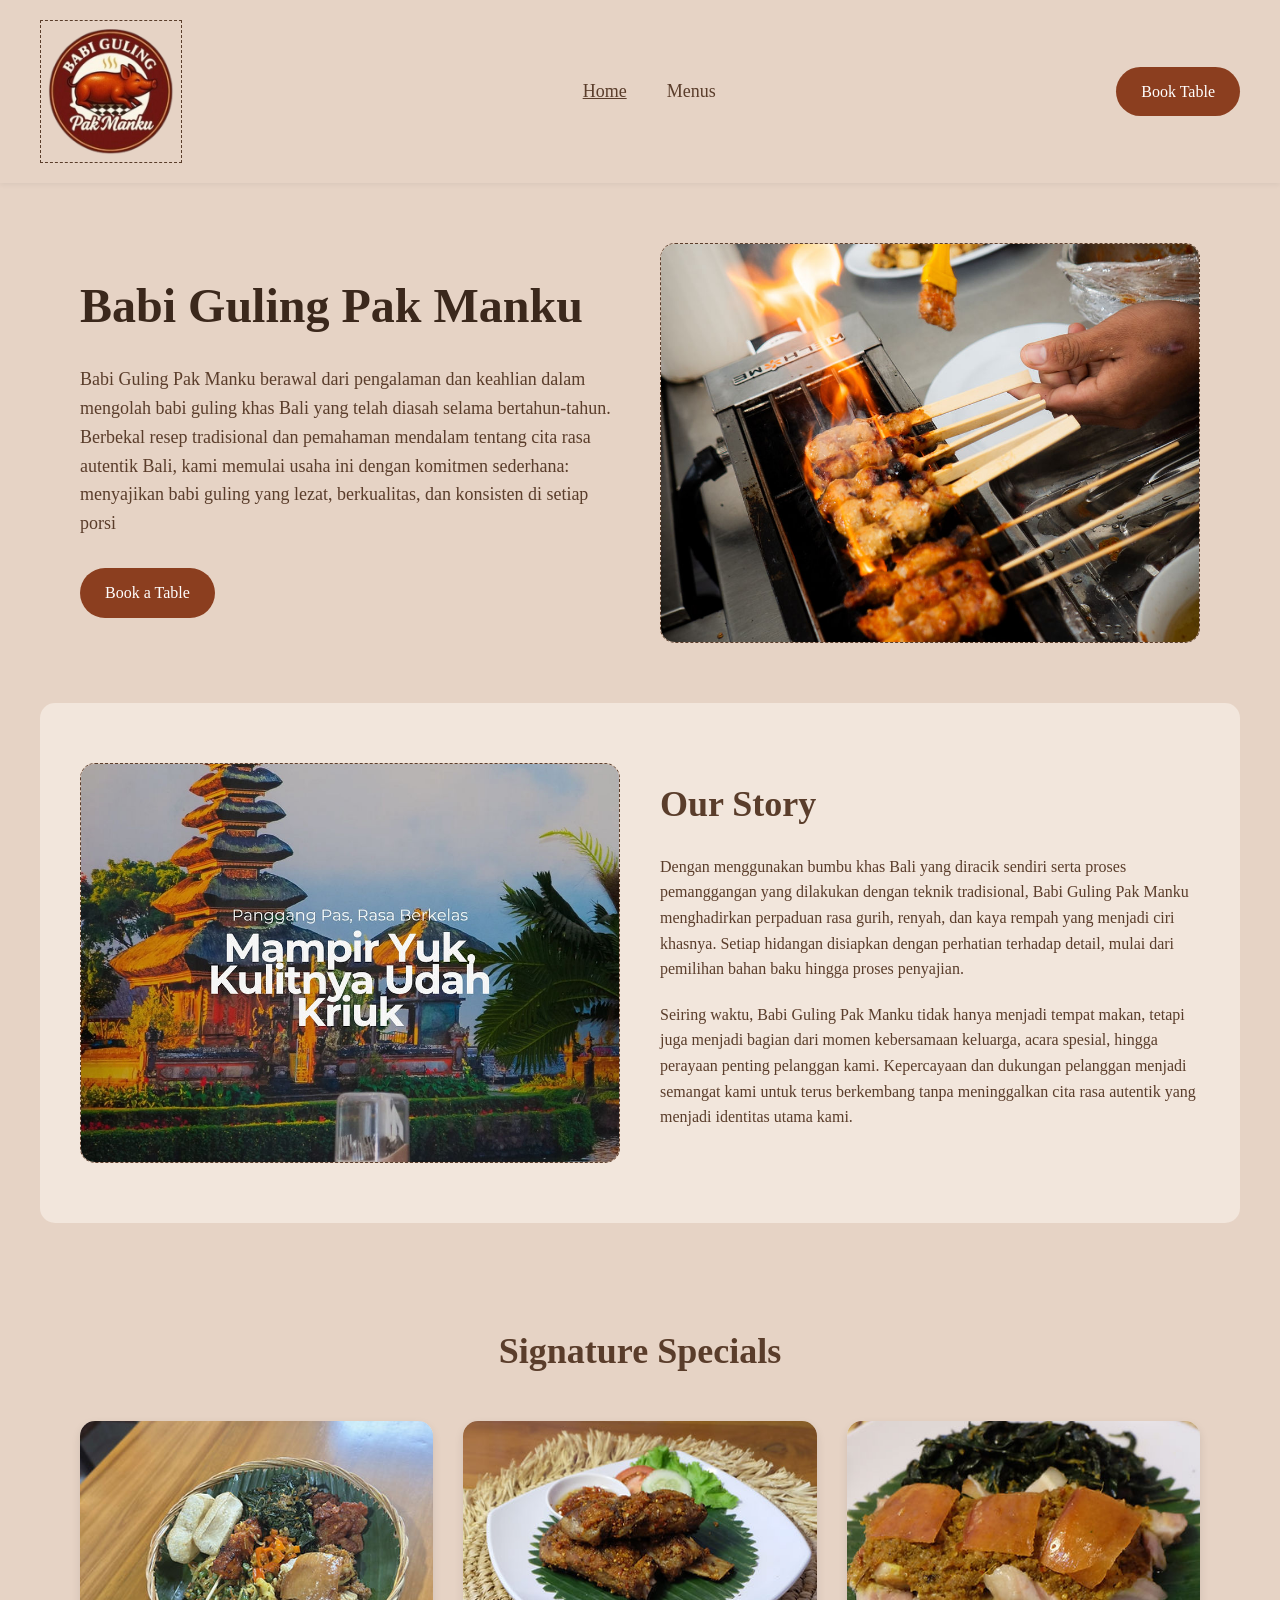
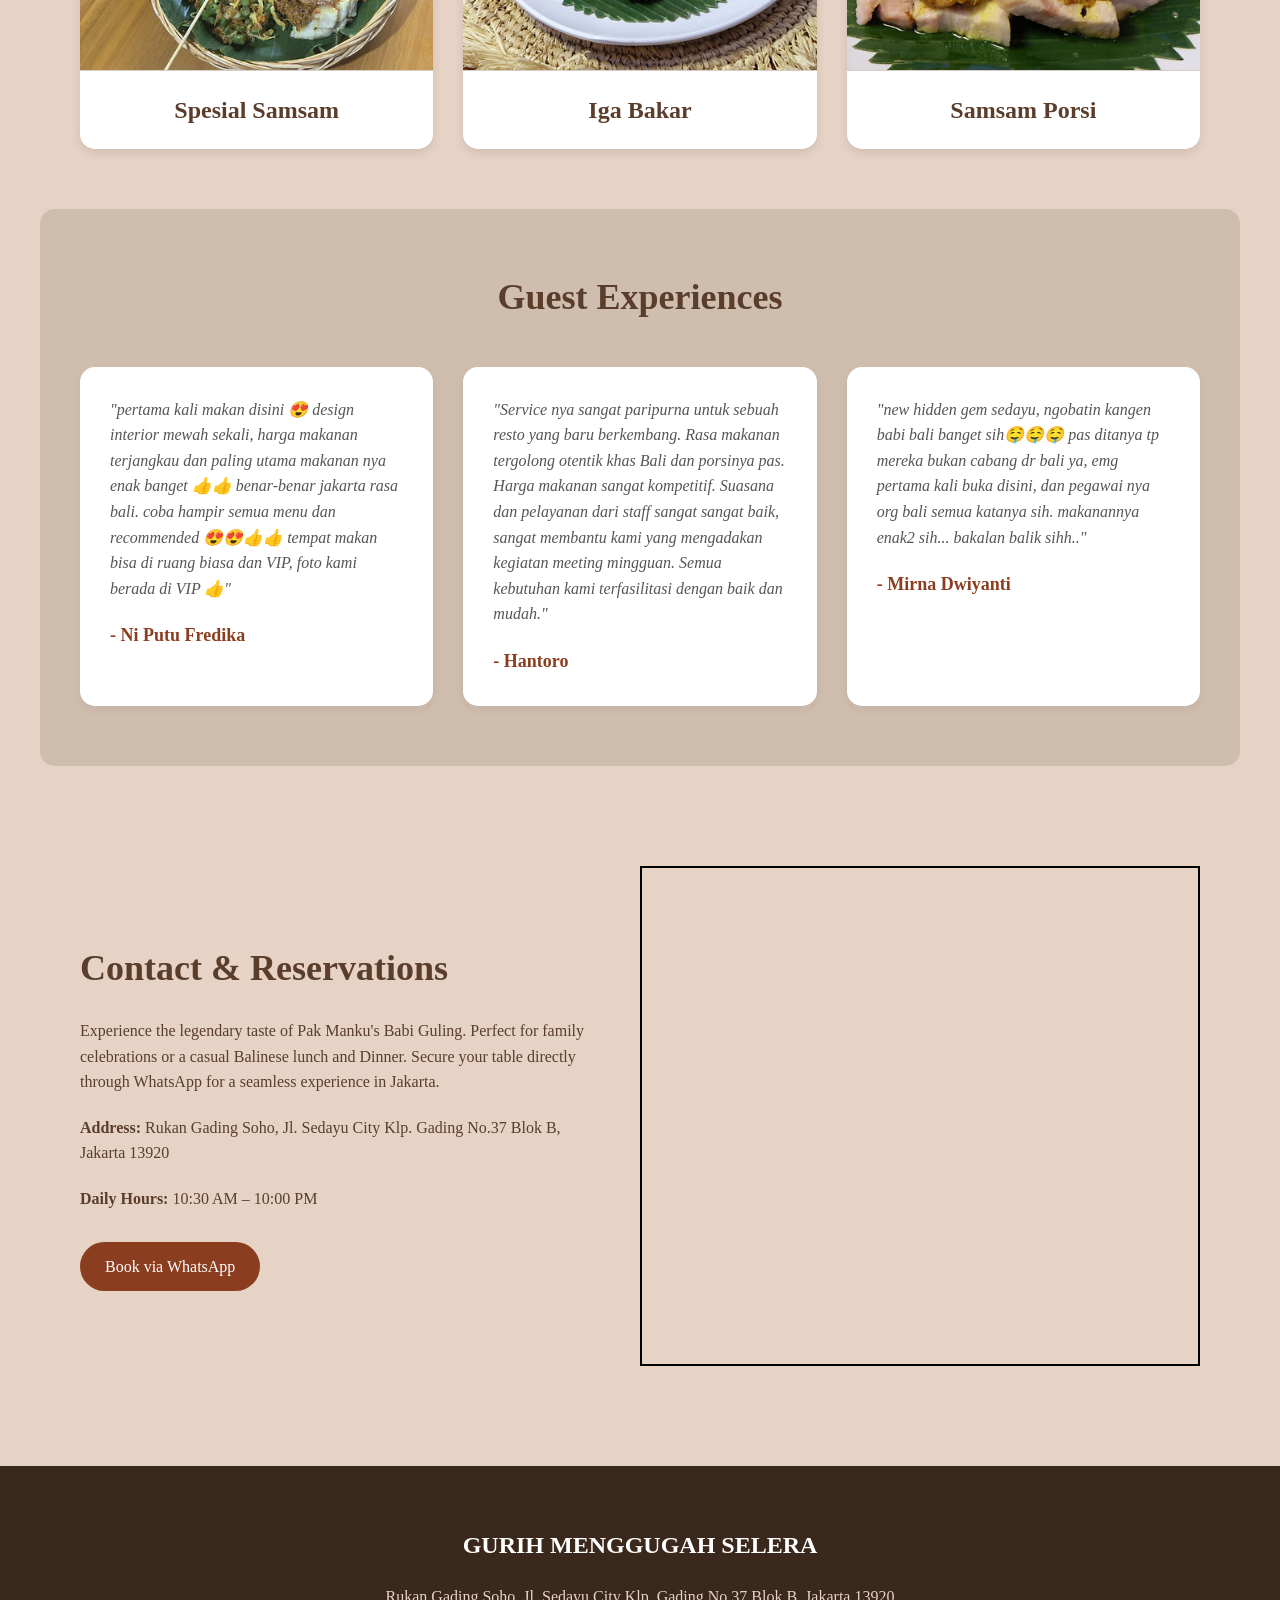
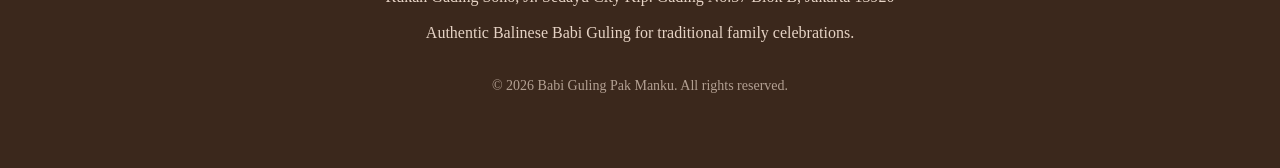
==== index.html @ b66da1f1 "initial" ====
<!DOCTYPE html>
<html lang="en">

<head>
  <meta charset="UTF-8">
  <meta name="viewport" content="width=device-width, initial-scale=1.0">
  <title>Babi Guling Pak Manku</title>
  <link rel="stylesheet" href="index.css">
</head>

<body>

  <nav class="navbar">
    <div class="nav-container">
      <div class="logo">
        <img src="/assets/img/logo-bb.png" alt="Logo" style="background-color: transparent; width: 142px; height: 143px; object-fit: contain; object-position: center center;">
      </div>
      <ul class="nav-menu">
        <li><a href="index.html" class="active">Home</a></li>
        <li><a href="menus.html">Menus</a></li>
      </ul>
      <div class="nav-btn">
        <a href="https://api.whatsapp.com/send?phone=6282313356805" class="btn">Book Table</a>
      </div>
    </div>
  </nav>

  <header class="hero">
    <div class="hero-content">
      <h1>Babi Guling Pak Manku</h1>
      <p>Babi Guling Pak Manku berawal dari pengalaman dan keahlian dalam mengolah babi guling khas Bali yang telah
        diasah selama bertahun-tahun. Berbekal resep tradisional dan pemahaman mendalam tentang cita rasa autentik Bali,
        kami memulai usaha ini dengan komitmen sederhana: menyajikan babi guling yang lezat, berkualitas, dan konsisten
        di setiap porsi</p>
      <a href="https://api.whatsapp.com/send?phone=6282313356805" class="btn">Book a Table</a>
    </div>
    <div class="hero-image">
      <img src="./assets/img/HOME-1.jpg" alt="Babi Guling Pak Manku">
    </div>
  </header>

  <section class="our-story">
    <div class="story-image">
      <img src="/assets/img/HOME-2.jpg" alt="Our Story">
    </div>
    <div class="story-content">
      <h2>Our Story</h2>
      <p>Dengan menggunakan bumbu khas Bali yang diracik sendiri serta proses pemanggangan yang dilakukan dengan teknik
        tradisional, Babi Guling Pak Manku menghadirkan perpaduan rasa gurih, renyah, dan kaya rempah yang menjadi ciri
        khasnya. Setiap hidangan disiapkan dengan perhatian terhadap detail, mulai dari pemilihan bahan baku hingga
        proses penyajian.</p>
      <p>Seiring waktu, Babi Guling Pak Manku tidak hanya menjadi tempat makan, tetapi juga menjadi bagian dari momen
        kebersamaan keluarga, acara spesial, hingga perayaan penting pelanggan kami. Kepercayaan dan dukungan pelanggan
        menjadi semangat kami untuk terus berkembang tanpa meninggalkan cita rasa autentik yang menjadi identitas utama
        kami.</p>
    </div>
  </section>

  <section class="signature-specials">
    <h2>Signature Specials</h2>
    <div class="specials-grid">
      <div class="special-card">
        <img src="/assets/img/Spesial SamSam.jpg" alt="Spesial Samsam">
        <h3>Spesial Samsam</h3>
      </div>
      <div class="special-card">
        <img src="/assets/img/Iga Bakar.jpg" alt="Iga Bakar">
        <h3>Iga Bakar</h3>
      </div>
      <div class="special-card">
        <img src="/assets/img/Samsam Porsi.jpg" alt="Samsam Porsi">
        <h3>Samsam Porsi</h3>
      </div>
    </div>
  </section>

  <section class="guest-experiences">
    <h2>Guest Experiences</h2>
    <div class="reviews-grid">
      <div class="review-card">
        <p>"pertama kali makan disini 😍 design interior mewah sekali, harga makanan terjangkau dan paling utama makanan
          nya enak banget 👍👍 benar-benar jakarta rasa bali. coba hampir semua menu dan recommended 😍😍👍👍 tempat
          makan bisa di ruang biasa dan VIP, foto kami berada di VIP 👍"</p>
        <h4>- Ni Putu Fredika</h4>
      </div>
      <div class="review-card">
        <p>"Service nya sangat paripurna untuk sebuah resto yang baru berkembang. Rasa makanan tergolong otentik khas
          Bali dan porsinya pas. Harga makanan sangat kompetitif. Suasana dan pelayanan dari staff sangat sangat baik,
          sangat membantu kami yang mengadakan kegiatan meeting mingguan. Semua kebutuhan kami terfasilitasi dengan baik
          dan mudah."</p>
        <h4>- Hantoro</h4>
      </div>
      <div class="review-card">
        <p>"new hidden gem sedayu, ngobatin kangen babi bali banget sih🤤🤤🤤 pas ditanya tp mereka bukan cabang dr bali
          ya, emg pertama kali buka disini, dan pegawai nya org bali semua katanya sih. makanannya enak2 sih... bakalan
          balik sihh.."</p>
        <h4>- Mirna Dwiyanti</h4>
      </div>
    </div>
  </section>

  <section class="contact">
    <div class="contact-content">
      <h2>Contact & Reservations</h2>
      <p>Experience the legendary taste of Pak Manku's Babi Guling. Perfect for family celebrations or a casual Balinese
        lunch and Dinner. Secure your table directly through WhatsApp for a seamless experience in Jakarta.</p>
      <p><strong>Address:</strong> Rukan Gading Soho, Jl. Sedayu City Klp. Gading No.37 Blok B, Jakarta 13920</p>
      <p><strong>Daily Hours:</strong> 10:30 AM – 10:00 PM</p>
      <a href="https://api.whatsapp.com/send?phone=6282313356805" class="btn">Book via WhatsApp</a>
    </div>
  <div class="map-container">
    <iframe
      src="https://www.google.com/maps?q=Babi+Guling+Pak+Manku@-6.143200,106.943600&z=17&output=embed">
    </iframe>
  </div>
  </section>

  <footer class="footer">
    <div class="footer-container">
      <h2>GURIH MENGGUGAH SELERA</h2>
      <p>Rukan Gading Soho, Jl. Sedayu City Klp. Gading No.37 Blok B, Jakarta 13920</p>
      <p>Authentic Balinese Babi Guling for traditional family celebrations.</p>
      <p class="copyright">&copy; 2026 Babi Guling Pak Manku. All rights reserved.</p>
    </div>
  </footer>

</body>

</html>
---- index.css ----
* {
  margin: 0;
  padding: 0;
  box-sizing: border-box;
  font-family: serif;
}

body {
  background-color: #e6d3c5; /* soft beige like your design */
  color: #5a3d2b;
  line-height: 1.6;
}

img {
  max-width: 100%;
  display: block;
}

/* Navbar */
.navbar {
  width: 100%;
  padding: 20px 40px;
  background-color: #e6d3c5;
  position: sticky;
  top: 0;
  z-index: 1000;
  box-shadow: 0 2px 5px rgba(0,0,0,0.05);
}

.nav-container {
  display: flex;
  align-items: center;
  justify-content: space-between;
  max-width: 1200px;
  margin: 0 auto;
}

/* Changed back to transparent or keeping structure but empty src won't show anything unless we give it size */
.logo img {
  width: 100px;
  height: 50px; /* Placeholder visualization when empty */
  border: 1px dashed #5a3d2b;
}

.nav-menu {
  list-style: none;
  display: flex;
  gap: 40px;
}

.nav-menu li a {
  text-decoration: none;
  color: #5a3d2b;
  font-size: 18px;
  transition: 0.3s;
}

.nav-menu li a:hover,
.nav-menu li a.active {
  text-decoration: underline;
}

.btn {
  background-color: #8b3e1f;
  color: white;
  padding: 12px 25px;
  border-radius: 25px;
  text-decoration: none;
  font-size: 16px;
  transition: 0.3s;
  display: inline-block;
}

.btn:hover {
  background-color: #6f2f16;
}

/* General Section Styling */
section {
  padding: 60px 40px;
  max-width: 1200px;
  margin: 0 auto;
}

/* Hero Section */
.hero {
  display: flex;
  align-items: center;
  justify-content: space-between;
  padding: 60px 40px;
  max-width: 1200px;
  margin: 0 auto;
  gap: 40px;
}

.hero-content {
  flex: 1;
}

.hero-content h1 {
  font-size: 48px;
  margin-bottom: 20px;
  color: #3b281c;
}

.hero-content p {
  font-size: 18px;
  margin-bottom: 30px;
}

.hero-image {
  flex: 1;
}

.hero-image img {
  width: 100%;
  height: 400px;
  border-radius: 15px;
  border: 1px dashed #5a3d2b;
  object-fit: cover;
  background-color: #e2cbbb; /* Give color if no src */
}

/* Our Story */
.our-story {
  display: flex;
  align-items: center;
  gap: 40px;
  background-color: #f2e6dc;
  border-radius: 15px;
  margin-bottom: 40px;
}

.story-image {
  flex: 1;
}

.story-image img {
  width: 100%;
  height: 400px;
  border-radius: 15px;
  border: 1px dashed #5a3d2b;
  object-fit: cover;
  background-color: #e2cbbb; /* Give color if no src */
}

.story-content {
  flex: 1;
}

.story-content h2 {
  font-size: 36px;
  margin-bottom: 20px;
}

.story-content p {
  margin-bottom: 20px;
  font-size: 16px;
}

/* Signature Specials */
.signature-specials {
  text-align: center;
}

.signature-specials h2 {
  font-size: 36px;
  margin-bottom: 40px;
}

.specials-grid {
  display: grid;
  grid-template-columns: repeat(auto-fit, minmax(300px, 1fr));
  gap: 30px;
}

.special-card {
  background-color: #fff;
  border-radius: 15px;
  overflow: hidden;
  box-shadow: 0 4px 10px rgba(0,0,0,0.1);
}

.special-card img {
  width: 100%;
  height: 250px;
  border-bottom: 1px dashed #cecece;
  object-fit: cover;
  background-color: #e2cbbb; /* Give color if no src */
}

.special-card h3 {
  padding: 20px;
  font-size: 24px;
}

/* Guest Experiences */
.guest-experiences {
  background-color: #cfbdae;
  border-radius: 15px;
  text-align: center;
  margin-bottom: 40px;
}

.guest-experiences h2 {
  font-size: 36px;
  margin-bottom: 40px;
}

.reviews-grid {
  display: grid;
  grid-template-columns: repeat(auto-fit, minmax(300px, 1fr));
  gap: 30px;
}

.review-card {
  background-color: #fff;
  padding: 30px;
  border-radius: 15px;
  text-align: left;
  box-shadow: 0 4px 10px rgba(0,0,0,0.05);
}

.review-card p {
  font-style: italic;
  margin-bottom: 20px;
  color: #555;
}

.review-card h4 {
  color: #8b3e1f;
  font-size: 18px;
}

/* Contact */
.contact {
  display: flex;
  align-items: center;
  gap: 40px;
}

.contact-content {
  flex: 1;
}

.contact-content h2 {
  font-size: 36px;
  margin-bottom: 20px;
}

.contact-content p {
  margin-bottom: 20px;
}

.contact-content .btn {
  margin-top: 10px;
}

.contact-image {
  flex: 1;
}

.contact-image img {
  width: 100%;
  height: 400px;
  border-radius: 15px;
  border: 1px dashed #5a3d2b;
  object-fit: cover;
  background-color: #e2cbbb; /* Give color if no src */
}

/* Page Header (Menus) */
.page-header {
  text-align: center;
  padding: 60px 40px 20px;
}

.page-header h1 {
  font-size: 48px;
  color: #3b281c;
}

/* Menus */
.menu-section {
  max-width: 1200px;
  margin: 0 auto;
  padding: 40px;
}

.menu-section h2 {
  text-align: center;
  font-size: 36px;
  margin-bottom: 40px;
}

.menu-grid {
  display: grid;
  grid-template-columns: repeat(auto-fit, minmax(250px, 1fr));
  gap: 30px;
}

.menu-item {
  background-color: #fff;
  border-radius: 15px;
  overflow: hidden;
  box-shadow: 0 4px 10px rgba(0,0,0,0.1);
  display: flex;
  flex-direction: column;
}

.menu-item img {
  width: 100%;
  height: 200px;
  border-bottom: 1px dashed #cecece;
  object-fit: cover;
  background-color: #e2cbbb; /* Give color if no src */
}

.menu-details {
  padding: 20px;
  text-align: center;
  flex-grow: 1;
  display: flex;
  flex-direction: column;
  justify-content: center;
}

.menu-details h3 {
  font-size: 20px;
  margin-bottom: 10px;
}

.menu-details .price {
  font-size: 18px;
  color: #8b3e1f;
  font-weight: bold;
}

/* Footer */
.footer {
  background-color: #3b281c;
  color: #e6d3c5;
  text-align: center;
  padding: 60px 40px;
  margin-top: 40px;
}

.footer h2 {
  font-size: 24px;
  margin-bottom: 20px;
  color: #fff;
}

.footer p {
  margin-bottom: 10px;
}

.footer .copyright {
  margin-top: 30px;
  font-size: 14px;
  opacity: 0.7;
}

/* Animations */
.fade-in {
  opacity: 0;
  transform: translateY(30px);
  transition: opacity 0.6s ease-out, transform 0.6s ease-out;
}

.fade-in.appear {
  opacity: 1;
  transform: translateY(0);
}

/* Hamburger Menu */
.hamburger {
  display: none;
  cursor: pointer;
  flex-direction: column;
  gap: 5px;
  z-index: 1001;
}

.hamburger .bar {
  width: 25px;
  height: 3px;
  background-color: #5a3d2b;
  transition: all 0.3s ease-in-out;
  border-radius: 3px;
}

/* Map */
iframe {
  width: 100%;
  height: 100%;
  border: 2px solid black;
}

.map-container {
  width: 50%;
  height: 500px;
}

/* Responsive */
/* Responsive - Tablet */
@media (max-width: 1024px) {
  .hero, .our-story, .contact {
    gap: 30px;
    padding: 40px 20px;
  }

  .hero-content h1, .page-header h1 {
    font-size: 40px;
  }

  .story-content h2, .contact-content h2, .signature-specials h2, .guest-experiences h2 {
    font-size: 32px;
  }

  .map-container {
    height: 400px;
  }
}

/* Responsive - Mobile */
@media (max-width: 768px) {
  .hero, .our-story, .contact {
    flex-direction: column;
    padding: 30px 20px;
  }

  .hamburger {
    display: flex;
  }

  .nav-container {
    padding: 0;
  }
  
  .nav-menu {
    position: absolute;
    top: 100%;
    left: -100%;
    width: 100%;
    background-color: #e6d3c5;
    flex-direction: column;
    text-align: center;
    transition: 0.3s ease-in-out;
    box-shadow: 0 10px 10px rgba(0,0,0,0.1);
    padding: 20px 0;
    gap: 20px;
    z-index: 1000;
  }

  .nav-menu.active {
    left: 0;
  }

  .nav-menu li a {
    font-size: 20px;
  }

  .nav-btn {
    display: none; /* Hide standard button in header */
  }

  .hamburger.active .bar:nth-child(1) {
    transform: translateY(8px) rotate(45deg);
  }
  .hamburger.active .bar:nth-child(2) {
    opacity: 0;
  }
  .hamburger.active .bar:nth-child(3) {
    transform: translateY(-8px) rotate(-45deg);
  }

  .hero-content h1 {
    font-size: 32px;
  }
  
  .page-header h1 {
    font-size: 32px;
  }

  .hero-image img, .story-image img {
    height: 300px;
  }

  .map-container {
    width: 100%;
    height: 300px;
  }

  .menu-grid, .specials-grid, .reviews-grid {
    grid-template-columns: 1fr;
  }
}

/* Responsive - Small Mobile */
@media (max-width: 480px) {
  .hero-content h1, .page-header h1 {
    font-size: 28px;
  }

  .story-content h2, .contact-content h2, .signature-specials h2, .guest-experiences h2, .menu-section h2 {
    font-size: 26px;
  }
  
  .hero-content p, .story-content p, .contact-content p {
    font-size: 16px;
  }
  
  .hero-image img, .story-image img {
    height: 250px;
  }
  
  .map-container {
    height: 250px;
  }
}
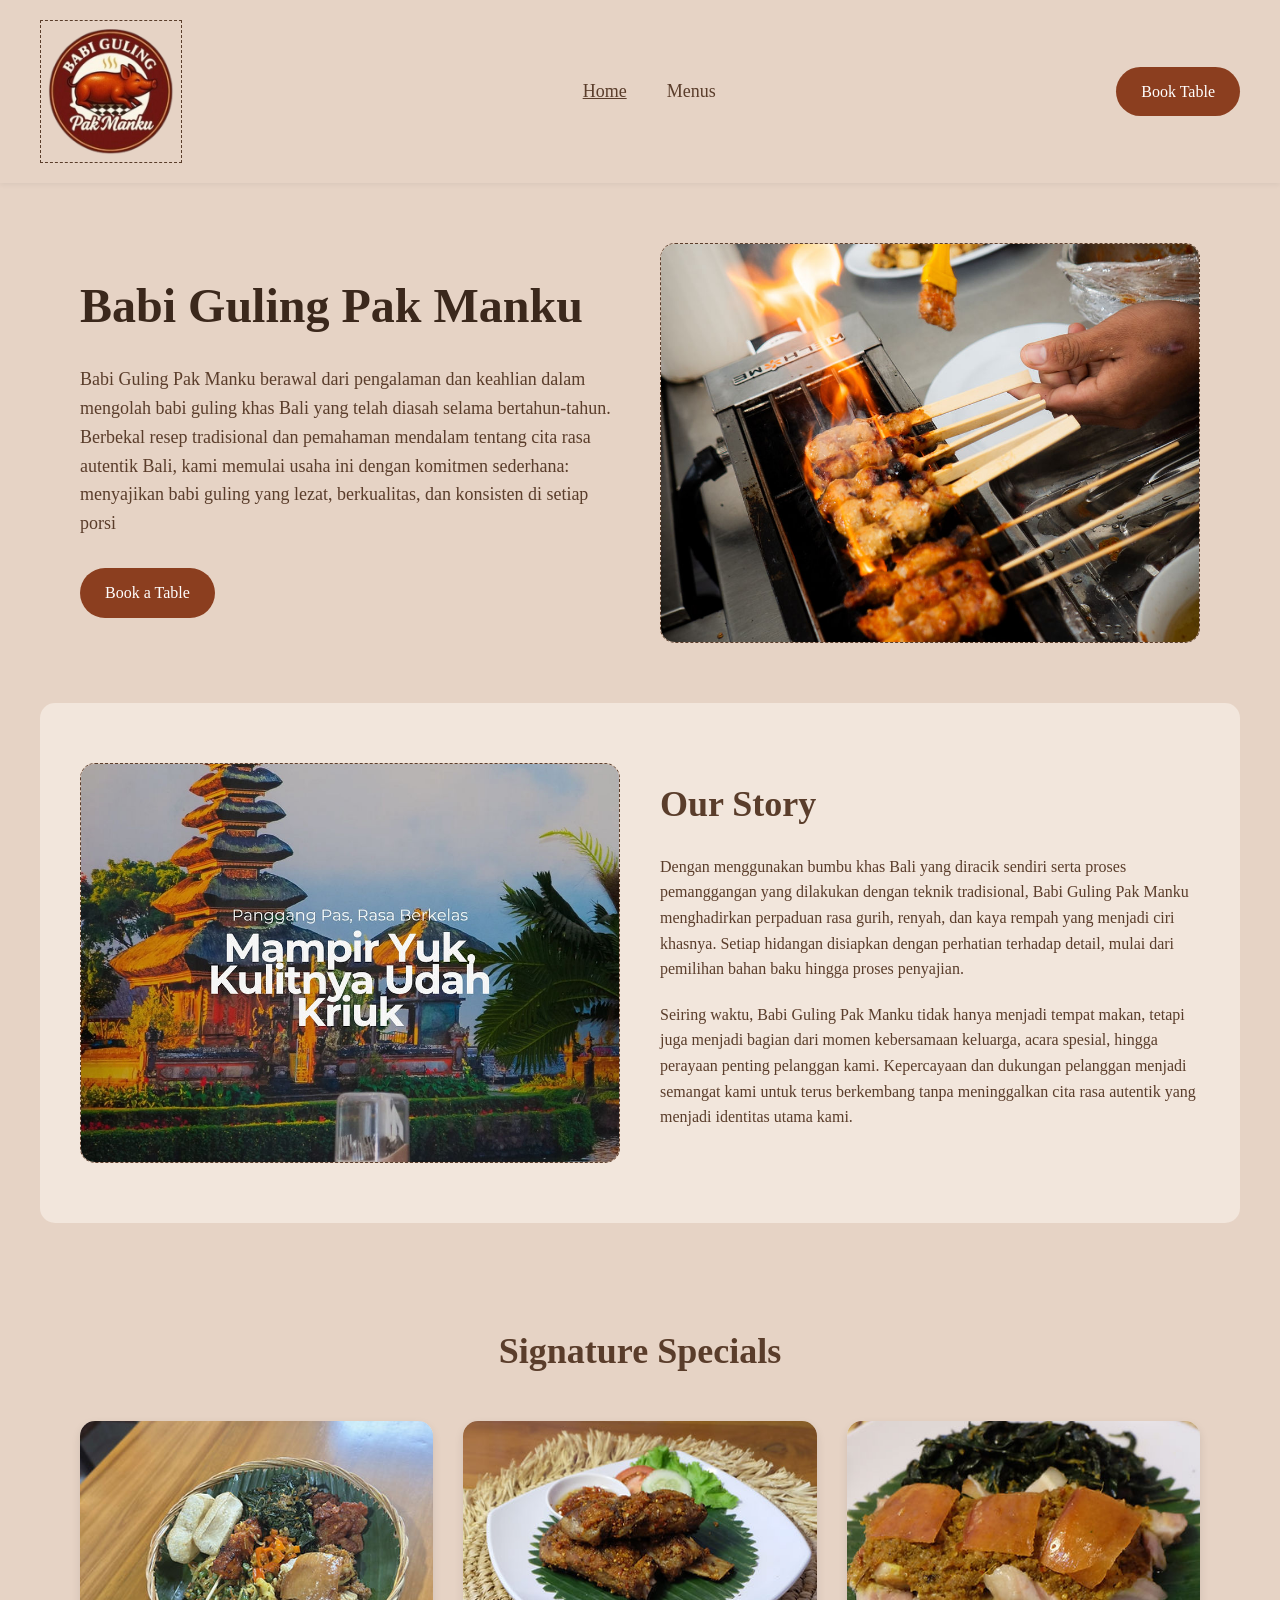
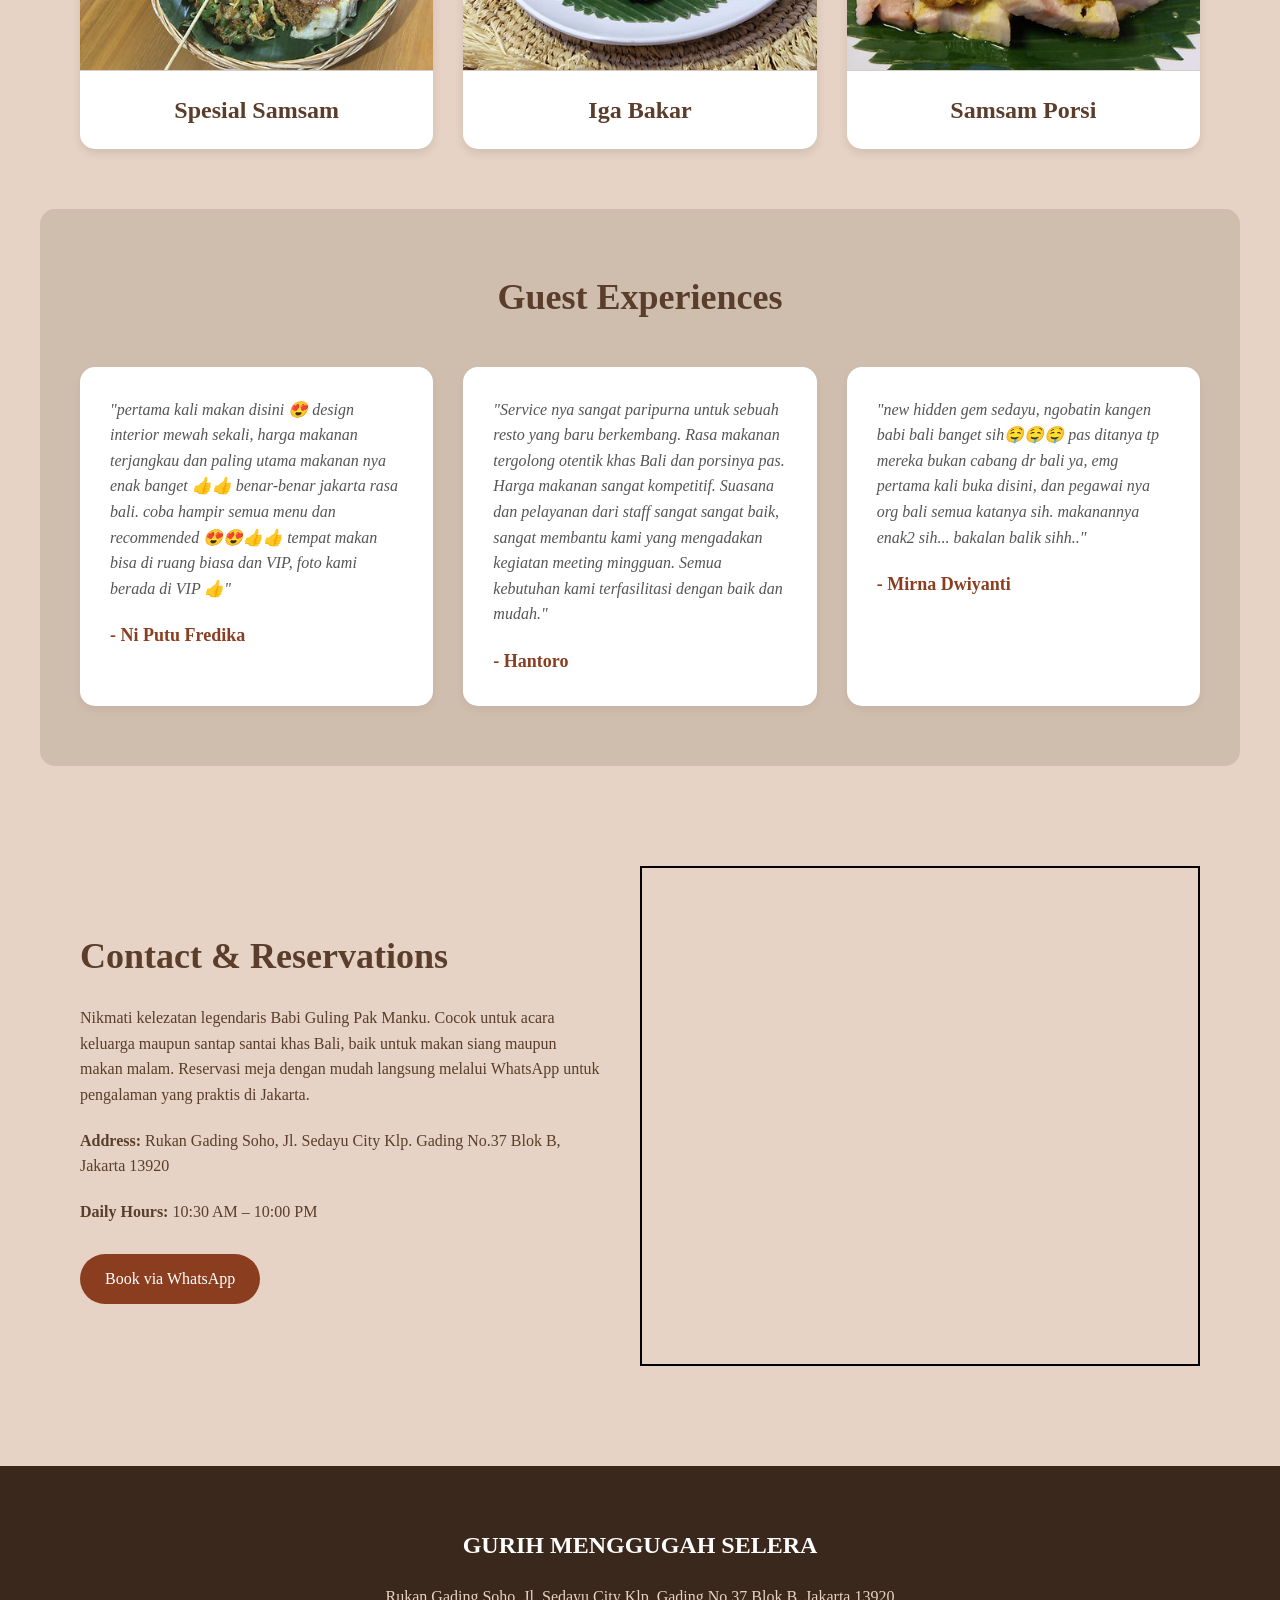
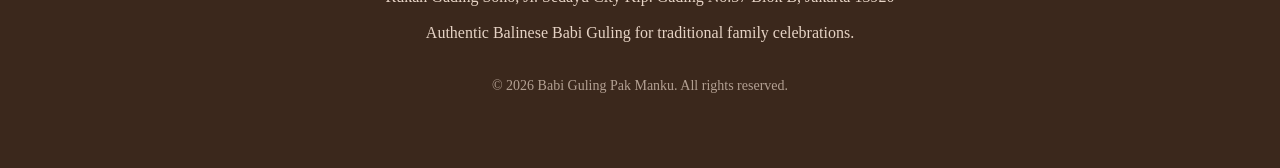
==== commit b8fff75e: "ubah ke bahasa indonesia" ====
--- a/index.html
+++ b/index.html
@@ -13,7 +13,8 @@
   <nav class="navbar">
     <div class="nav-container">
       <div class="logo">
-        <img src="/assets/img/logo-bb.png" alt="Logo" style="background-color: transparent; width: 142px; height: 143px; object-fit: contain; object-position: center center;">
+        <img src="./assets/img/logo-bb.png" alt="Logo"
+          style="background-color: transparent; width: 142px; height: 143px; object-fit: contain; object-position: center center;">
       </div>
       <ul class="nav-menu">
         <li><a href="index.html" class="active">Home</a></li>
@@ -21,6 +22,11 @@
       </ul>
       <div class="nav-btn">
         <a href="https://api.whatsapp.com/send?phone=6282313356805" class="btn">Book Table</a>
+      </div>
+      <div class="hamburger">
+        <span class="bar"></span>
+        <span class="bar"></span>
+        <span class="bar"></span>
       </div>
     </div>
   </nav>
@@ -41,7 +47,7 @@
 
   <section class="our-story">
     <div class="story-image">
-      <img src="/assets/img/HOME-2.jpg" alt="Our Story">
+      <img src="./assets/img/HOME-2.jpg" alt="Our Story">
     </div>
     <div class="story-content">
       <h2>Our Story</h2>
@@ -60,15 +66,15 @@
     <h2>Signature Specials</h2>
     <div class="specials-grid">
       <div class="special-card">
-        <img src="/assets/img/Spesial SamSam.jpg" alt="Spesial Samsam">
+        <img src="./assets/img/Spesial SamSam.jpg" alt="Spesial Samsam">
         <h3>Spesial Samsam</h3>
       </div>
       <div class="special-card">
-        <img src="/assets/img/Iga Bakar.jpg" alt="Iga Bakar">
+        <img src="./assets/img/Iga Bakar.jpg" alt="Iga Bakar">
         <h3>Iga Bakar</h3>
       </div>
       <div class="special-card">
-        <img src="/assets/img/Samsam Porsi.jpg" alt="Samsam Porsi">
+        <img src="./assets/img/Samsam Porsi.jpg" alt="Samsam Porsi">
         <h3>Samsam Porsi</h3>
       </div>
     </div>
@@ -102,17 +108,17 @@
   <section class="contact">
     <div class="contact-content">
       <h2>Contact & Reservations</h2>
-      <p>Experience the legendary taste of Pak Manku's Babi Guling. Perfect for family celebrations or a casual Balinese
-        lunch and Dinner. Secure your table directly through WhatsApp for a seamless experience in Jakarta.</p>
+      <p>Nikmati kelezatan legendaris Babi Guling Pak Manku. Cocok untuk acara keluarga maupun santap santai khas Bali,
+        baik untuk makan siang maupun makan malam. Reservasi meja dengan mudah langsung melalui WhatsApp untuk
+        pengalaman yang praktis di Jakarta.</p>
       <p><strong>Address:</strong> Rukan Gading Soho, Jl. Sedayu City Klp. Gading No.37 Blok B, Jakarta 13920</p>
       <p><strong>Daily Hours:</strong> 10:30 AM – 10:00 PM</p>
       <a href="https://api.whatsapp.com/send?phone=6282313356805" class="btn">Book via WhatsApp</a>
     </div>
-  <div class="map-container">
-    <iframe
-      src="https://www.google.com/maps?q=Babi+Guling+Pak+Manku@-6.143200,106.943600&z=17&output=embed">
-    </iframe>
-  </div>
+    <div class="map-container">
+      <iframe src="https://www.google.com/maps?q=Babi+Guling+Pak+Manku@-6.143200,106.943600&z=17&output=embed">
+      </iframe>
+    </div>
   </section>
 
   <footer class="footer">
@@ -124,6 +130,20 @@
     </div>
   </footer>
 
+  <script>
+    const hamburger = document.querySelector(".hamburger");
+    const navMenu = document.querySelector(".nav-menu");
+
+    hamburger.addEventListener("click", () => {
+      hamburger.classList.toggle("active");
+      navMenu.classList.toggle("active");
+    });
+
+    document.querySelectorAll(".nav-menu li a").forEach(n => n.addEventListener("click", () => {
+      hamburger.classList.remove("active");
+      navMenu.classList.remove("active");
+    }));
+  </script>
 </body>
 
 </html>
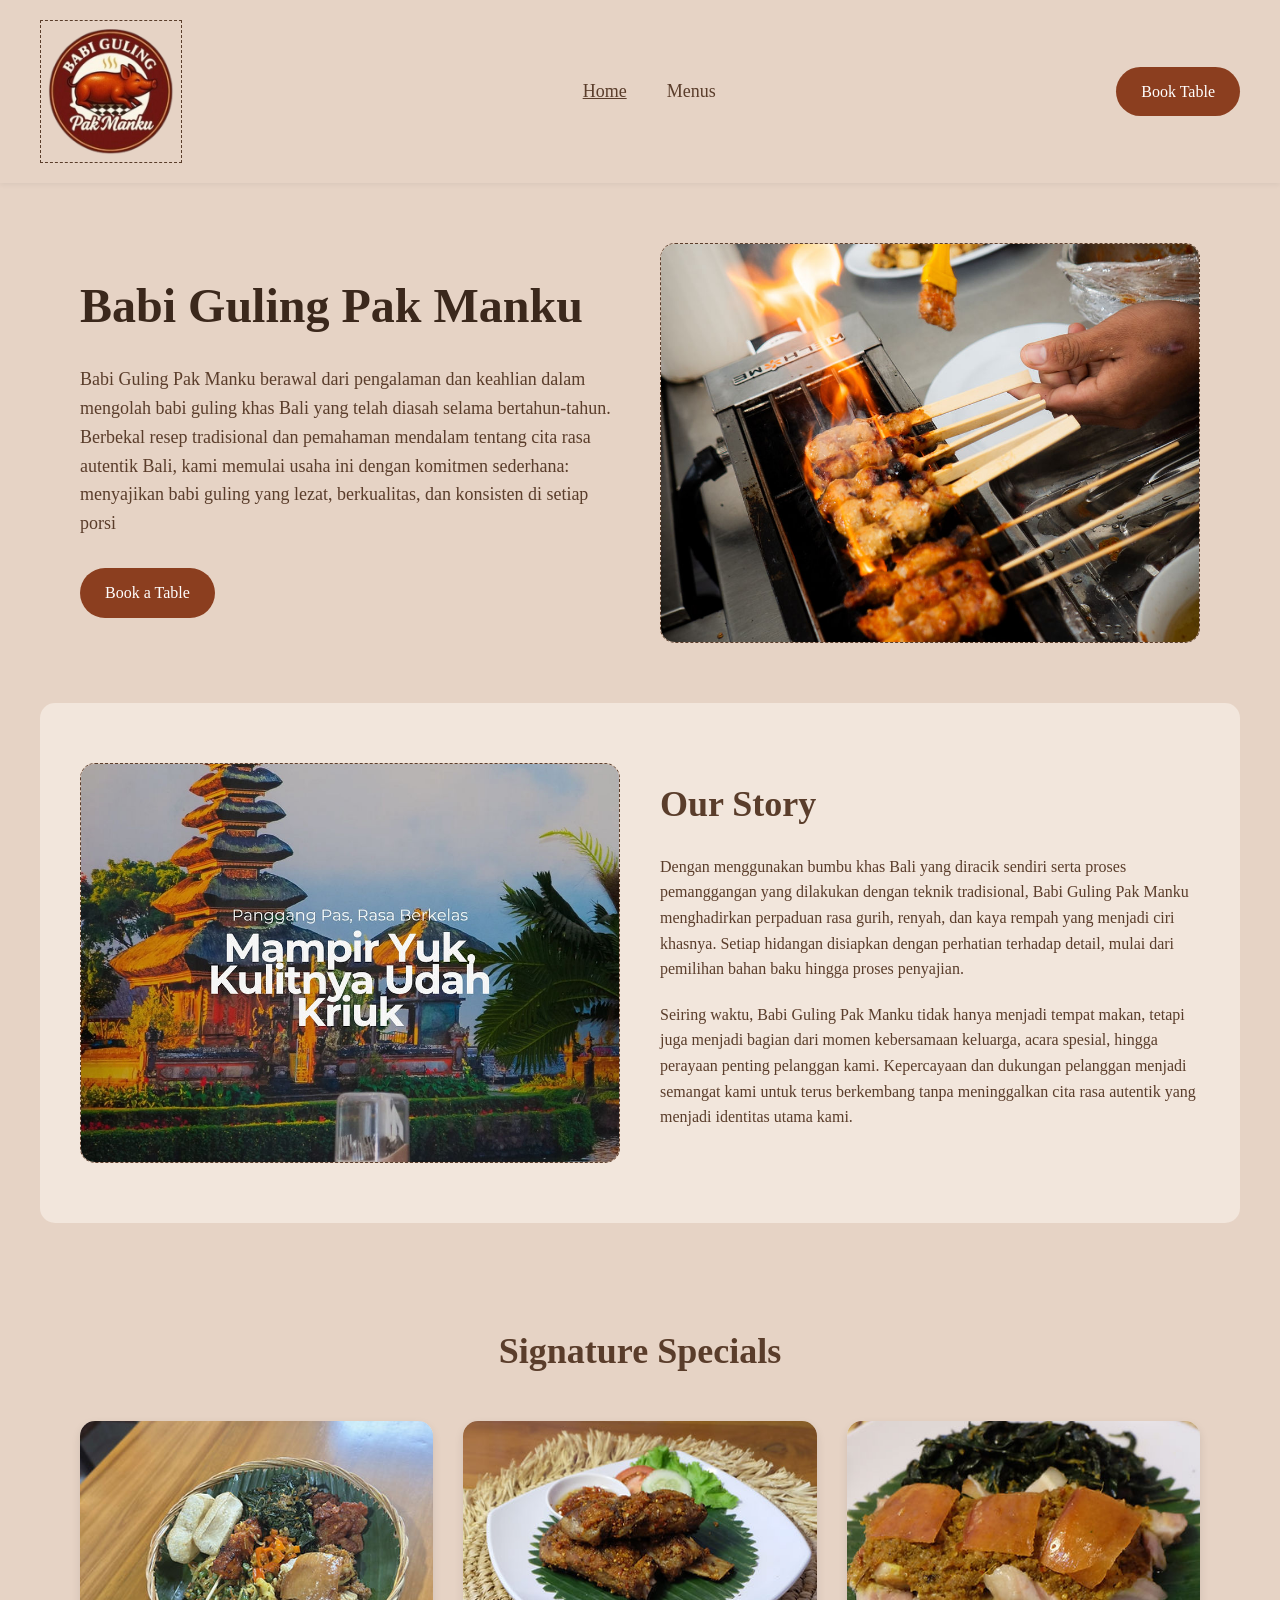
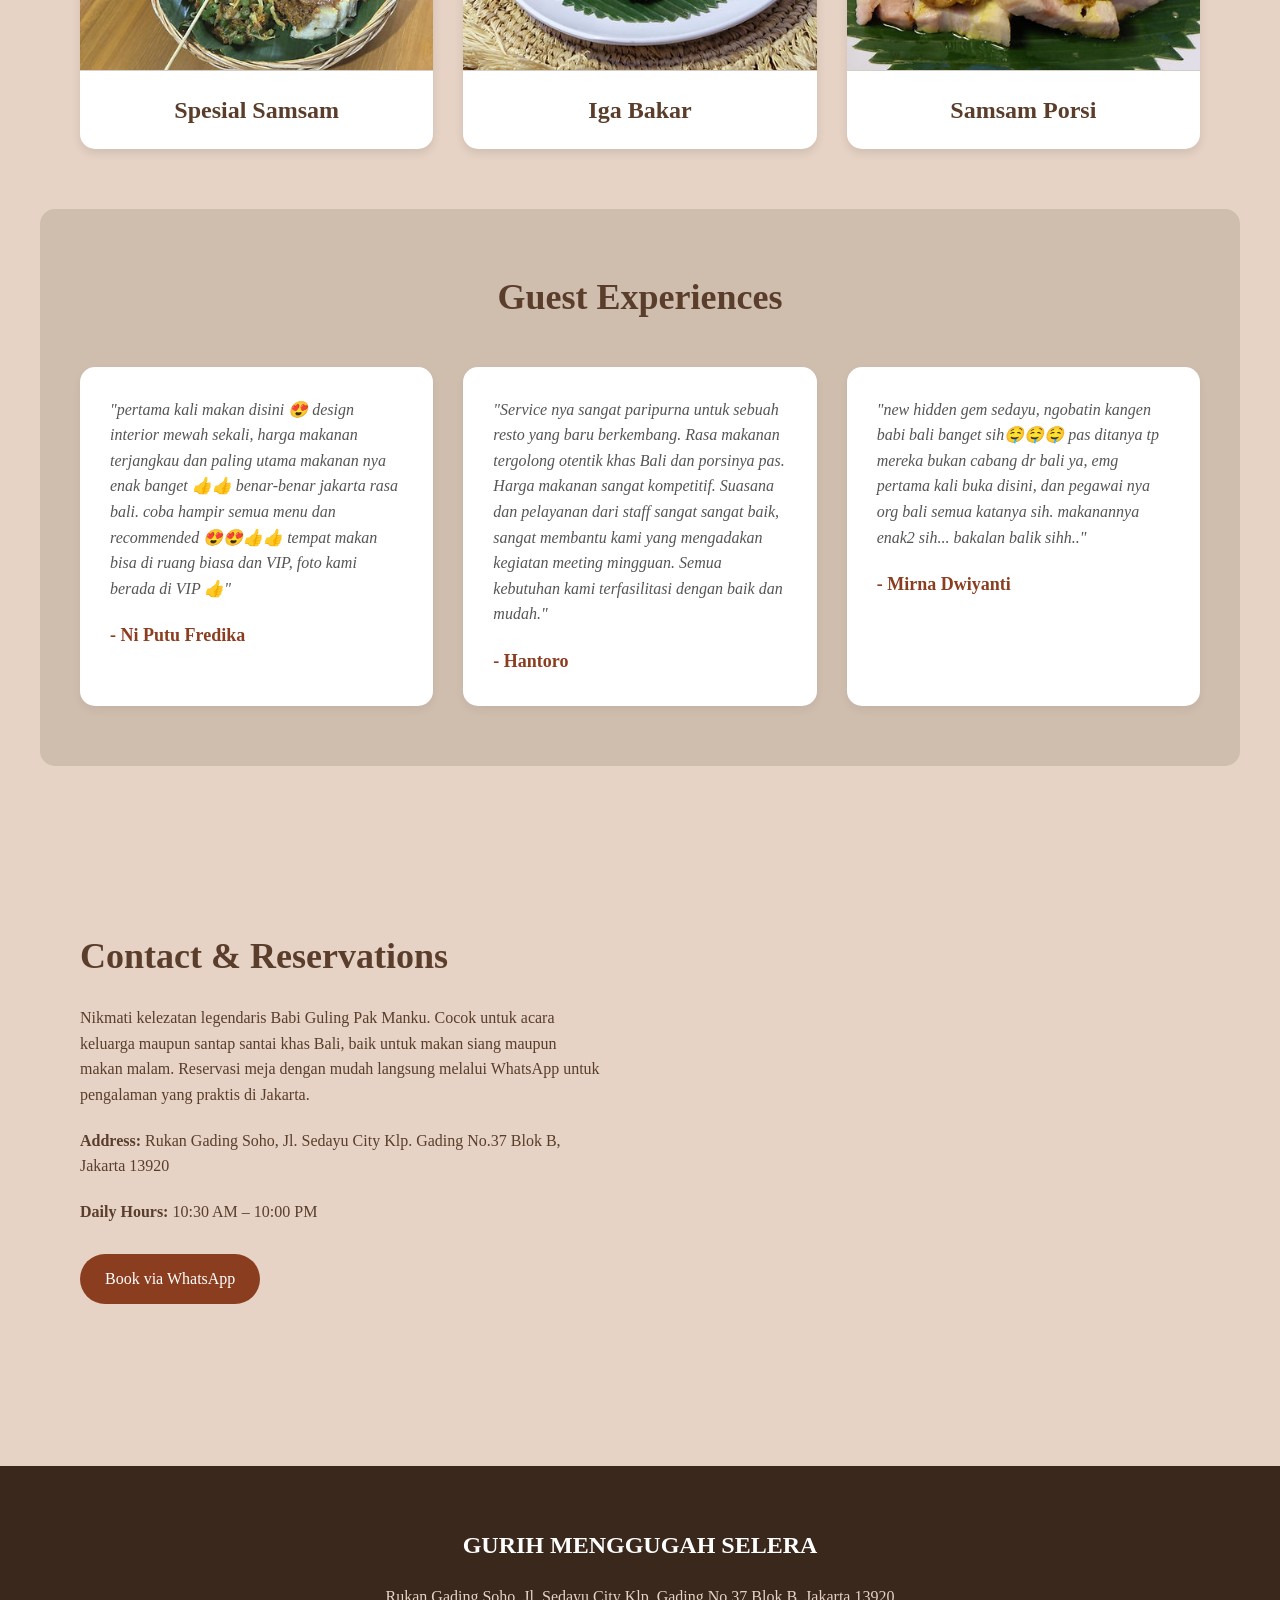
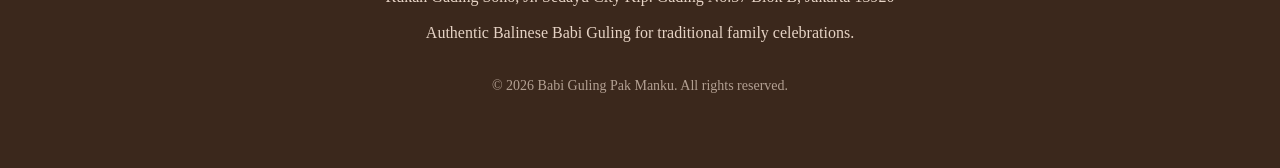
==== commit 0fb06016: "Update index.html" ====
--- a/index.html
+++ b/index.html
@@ -115,10 +115,17 @@
       <p><strong>Daily Hours:</strong> 10:30 AM – 10:00 PM</p>
       <a href="https://api.whatsapp.com/send?phone=6282313356805" class="btn">Book via WhatsApp</a>
     </div>
-    <div class="map-container">
-      <iframe src="https://www.google.com/maps?q=Babi+Guling+Pak+Manku@-6.143200,106.943600&z=17&output=embed">
-      </iframe>
-    </div>
+<div class="map-container">
+  <iframe
+    src="https://www.google.com/maps/embed?pb=!1m18!1m12!1m3!1d3966.766181655831!2d106.92733080000001!3d-6.162061199999999!2m3!1f0!2f0!3f0!3m2!1i1024!2i768!4f13.1!3m3!1m2!1s0x2e698b007663be0d%3A0xa1c3a72c88d2cd21!2sBabi%20Guling%20Pak%20Manku!5e0!3m2!1sen!2sid!4v1776432315197!5m2!1sen!2sid"
+    width="100%"
+    height="400"
+    style="border:0;"
+    allowfullscreen=""
+    loading="lazy"
+    referrerpolicy="no-referrer-when-downgrade">
+  </iframe>
+</div>
   </section>
 
   <footer class="footer">
